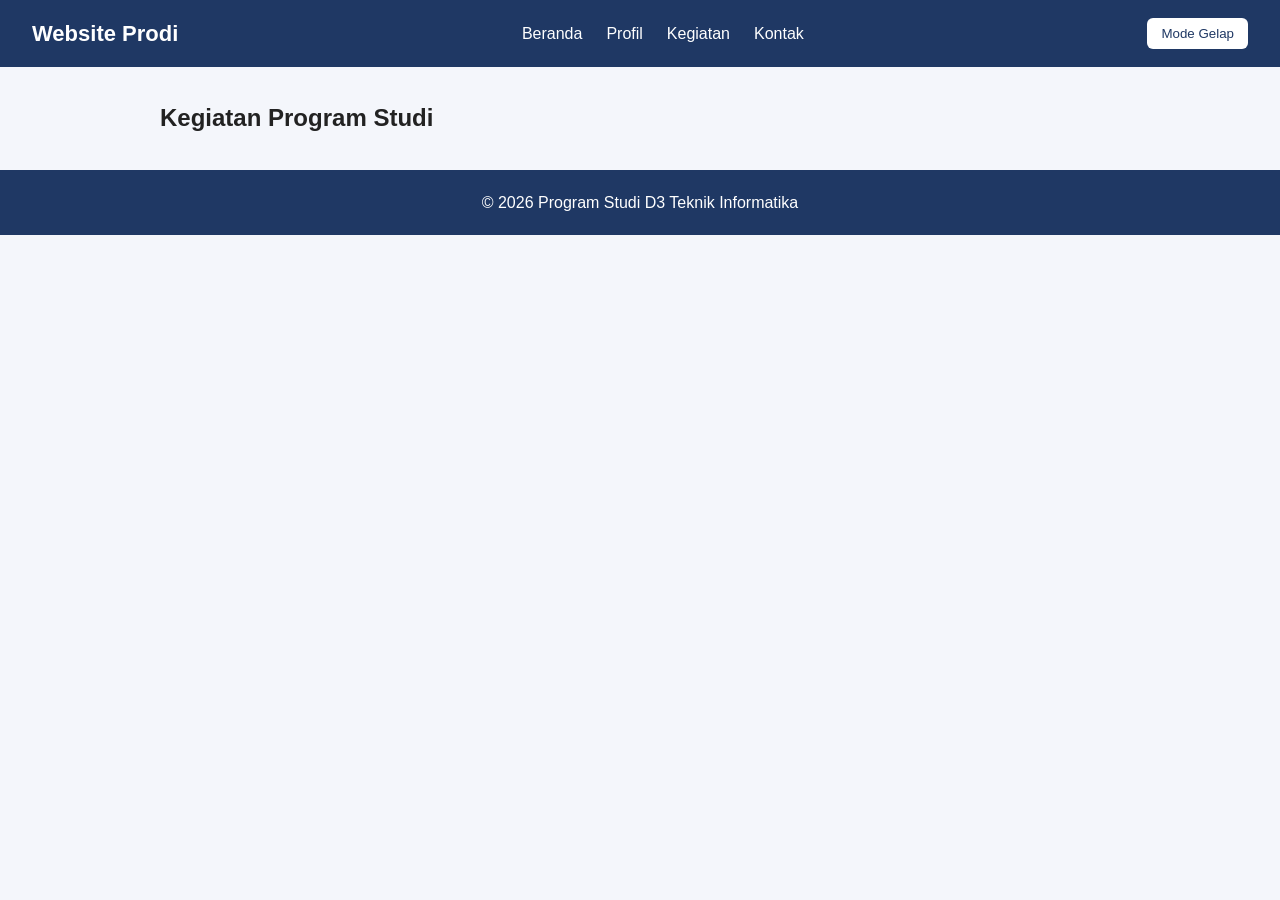
==== kegiatan.html @ ce4d3035 "Membuat kerangka project 4 halaman" ====
<!doctype html>
<html lang="id">
<head>
 <meta charset="UTF-8" />
 <meta name="viewport" content="width=device-width, initial-scale=1.0" />
 <title>Kegiatan | Website Prodi</title>
 <link rel="stylesheet" href="css/style.css" />
</head>
<body>
 <!-- Navbar -->
 <header class="navbar">
 <h1 class="logo">Website Prodi</h1>
 <nav>
 <ul class="menu">
 <li><a href="index.html">Beranda</a></li>
 <li><a href="profil.html">Profil</a></li>
 <li><a href="kegiatan.html">Kegiatan</a></li>
 <li><a href="kontak.html">Kontak</a></li>
 </ul>
 </nav>
 <button id="tombol-tema" type="button">Mode Gelap</button>
 </header>
 <!-- Konten utama -->
 <main>
 <h2>Kegiatan Program Studi</h2>
 <!-- Isi halaman dikerjakan oleh anggota yang bertugas -->
 </main>
 <!-- Footer -->
 <footer>
 <p>&copy; 2026 Program Studi D3 Teknik Informatika</p>
 </footer>
 <script src="js/script.js"></script>
</body>
</html>
---- css/style.css ----
* { margin: 0; padding: 0; box-sizing: border-box; }
body {
 font-family: Arial, sans-serif;
 color: #222;
 background-color: #f4f6fb;
 line-height: 1.6;
}
/* ===== BAGIAN UMUM (Ketua) ===== */
.navbar {
 display: flex;
 justify-content: space-between;
 align-items: center;
 flex-wrap: wrap;
 gap: 12px;
 padding: 16px 32px;
 background-color: #1f3864;
 color: white;
}
.logo { font-size: 22px; }
.menu { display: flex; gap: 24px; list-style: none; }
.menu a { color: white; text-decoration: none; }
.menu a:hover { text-decoration: underline; }
#tombol-tema {
 padding: 8px 14px;
 border: none;
 border-radius: 6px;
 background-color: white;
 color: #1f3864;
 cursor: pointer;
}
main { max-width: 1000px; margin: 0 auto; padding: 32px 20px; }
.grid-card {
 display: grid;
 grid-template-columns: repeat(auto-fit, minmax(240px, 1fr));
 gap: 20px;
}
.card {
 background-color: white;
 border: 1px solid #ccc;
 border-radius: 8px;
 padding: 20px;
}
.card img { width: 100%; border-radius: 6px; margin-bottom: 10px; }
footer {
 padding: 20px 32px;
 text-align: center;
 background-color: #1f3864;
 color: white;
}
/* Mode gelap (dipasang oleh JavaScript) */
body.gelap { background-color: #121826; color: #e8e8e8; }
body.gelap .card { background-color: #1c2538; border-color: #33415c; }
@media (max-width: 600px) {
 .navbar { flex-direction: column; }
 .menu { gap: 14px; }
}
/* ===== BAGIAN MAHASISWA 2 (Beranda) ===== */
/* ===== BAGIAN MAHASISWA 3 (Profil dan Kegiatan) ===== */
/* ===== BAGIAN MAHASISWA 4 (Kontak) ===== */
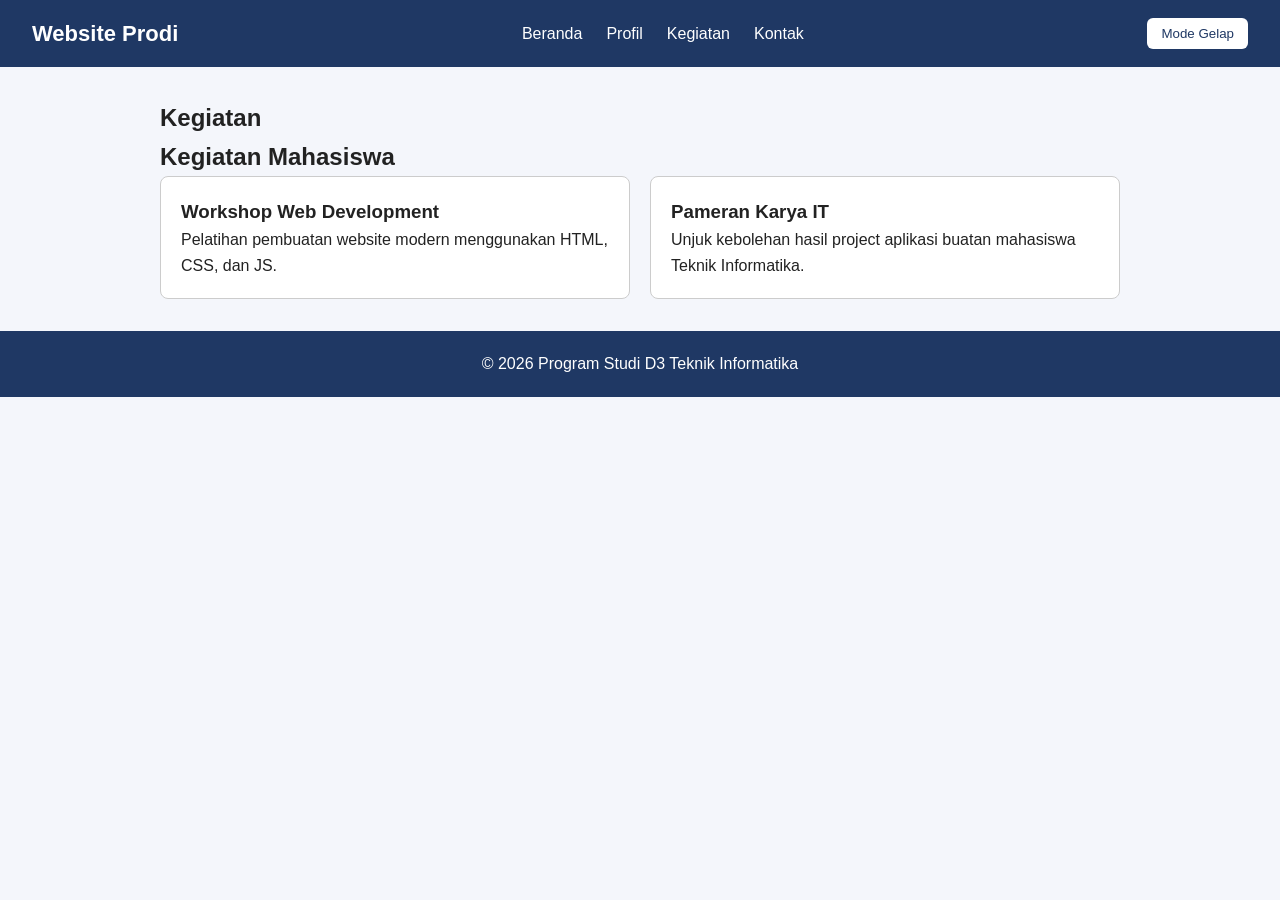
==== commit 7bfbc878: "Membuat stuktur HTML halaman profil dan kegiatan" ====
--- a/kegiatan.html
+++ b/kegiatan.html
@@ -1,34 +1,47 @@
-<!doctype html>
-<html lang="id">
-<head>
- <meta charset="UTF-8" />
- <meta name="viewport" content="width=device-width, initial-scale=1.0" />
- <title>Kegiatan | Website Prodi</title>
- <link rel="stylesheet" href="css/style.css" />
-</head>
-<body>
- <!-- Navbar -->
- <header class="navbar">
- <h1 class="logo">Website Prodi</h1>
- <nav>
- <ul class="menu">
- <li><a href="index.html">Beranda</a></li>
- <li><a href="profil.html">Profil</a></li>
- <li><a href="kegiatan.html">Kegiatan</a></li>
- <li><a href="kontak.html">Kontak</a></li>
- </ul>
- </nav>
- <button id="tombol-tema" type="button">Mode Gelap</button>
- </header>
- <!-- Konten utama -->
- <main>
- <h2>Kegiatan Program Studi</h2>
- <!-- Isi halaman dikerjakan oleh anggota yang bertugas -->
- </main>
- <!-- Footer -->
- <footer>
- <p>&copy; 2026 Program Studi D3 Teknik Informatika</p>
- </footer>
- <script src="js/script.js"></script>
-</body>
+<!doctype html> 
+<html lang="id"> 
+<head> 
+  <meta charset="UTF-8" /> 
+  <meta name="viewport" content="width=device-width, initial-scale=1.0" /> 
+  <title>Kegiatan | Website Prodi</title> 
+  <link rel="stylesheet" href="css/style.css" /> 
+</head> 
+<body> 
+  <!-- Navbar --> 
+  <header class="navbar"> 
+    <h1 class="logo">Website Prodi</h1> 
+    <nav> 
+      <ul class="menu"> 
+        <li><a href="index.html">Beranda</a></li> 
+        <li><a href="profil.html">Profil</a></li> 
+        <li><a href="kegiatan.html">Kegiatan</a></li> 
+        <li><a href="kontak.html">Kontak</a></li> 
+      </ul> 
+    </nav> 
+    <button id="tombol-tema" type="button">Mode Gelap</button> 
+  </header> 
+  
+  <!-- Konten utama --> 
+  <main> 
+    <h2>Kegiatan</h2> 
+   <h2>Kegiatan Mahasiswa</h2>
+  <div class="grid-card">
+    <div class="card">
+      <h3>Workshop Web Development</h3>
+      <p>Pelatihan pembuatan website modern menggunakan HTML, CSS, dan JS.</p>
+    </div>
+    <div class="card">
+      <h3>Pameran Karya IT</h3>
+      <p>Unjuk kebolehan hasil project aplikasi buatan mahasiswa Teknik Informatika.</p>
+    </div>
+  </div>
+  </main> 
+  
+  <!-- Footer --> 
+  <footer> 
+    <p>&copy; 2026 Program Studi D3 Teknik Informatika</p> 
+  </footer> 
+  
+  <script src="js/script.js"></script> 
+</body> 
 </html>
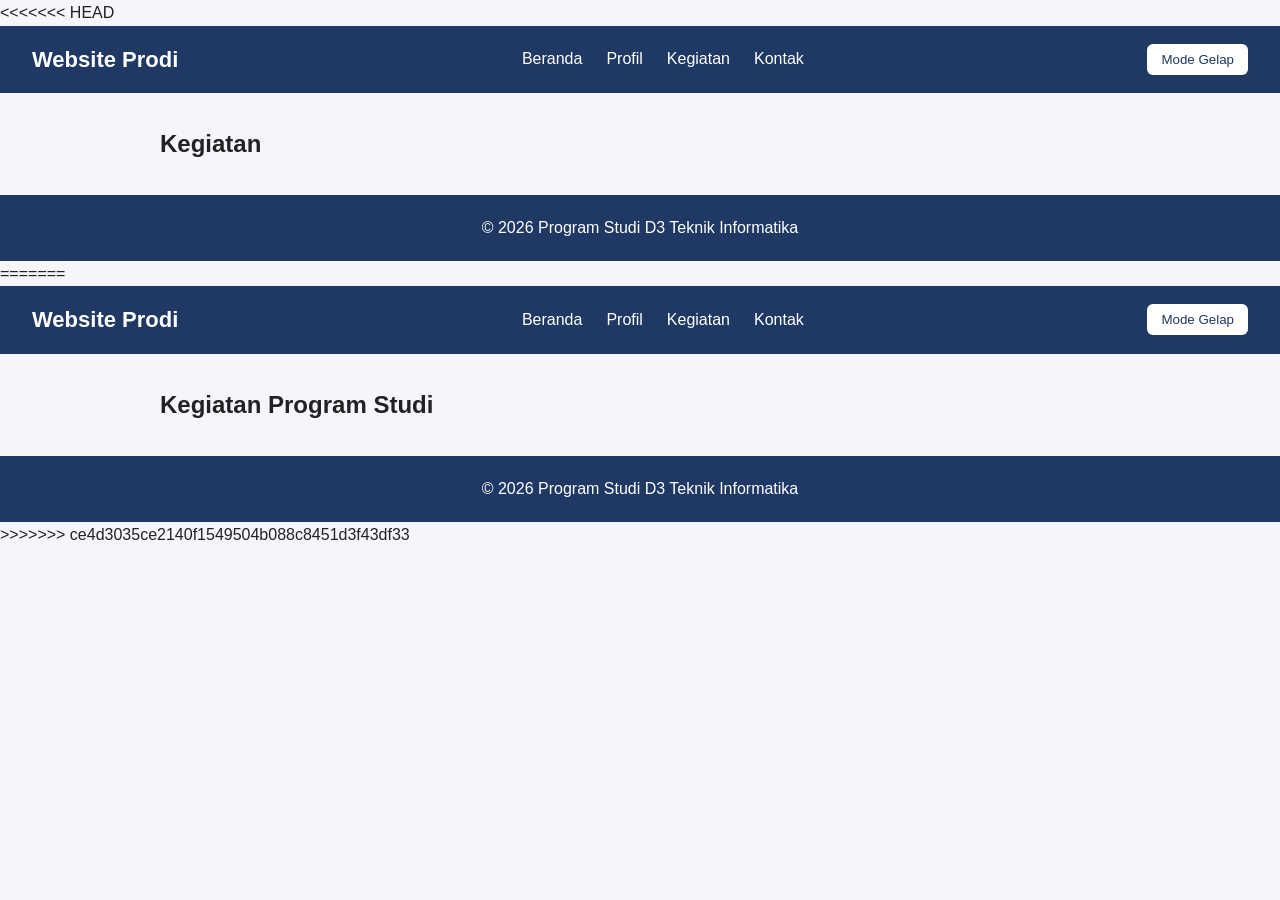
==== commit 110826a3: "Menambahkan halaman profil dan kegiatan" ====
--- a/kegiatan.html
+++ b/kegiatan.html
@@ -1,3 +1,4 @@
+<<<<<<< HEAD
 <!doctype html> 
 <html lang="id"> 
 <head> 
@@ -24,17 +25,7 @@
   <!-- Konten utama --> 
   <main> 
     <h2>Kegiatan</h2> 
-   <h2>Kegiatan Mahasiswa</h2>
-  <div class="grid-card">
-    <div class="card">
-      <h3>Workshop Web Development</h3>
-      <p>Pelatihan pembuatan website modern menggunakan HTML, CSS, dan JS.</p>
-    </div>
-    <div class="card">
-      <h3>Pameran Karya IT</h3>
-      <p>Unjuk kebolehan hasil project aplikasi buatan mahasiswa Teknik Informatika.</p>
-    </div>
-  </div>
+    <!-- Isi halaman dikerjakan oleh anggota yang bertugas --> 
   </main> 
   
   <!-- Footer --> 
@@ -44,4 +35,39 @@
   
   <script src="js/script.js"></script> 
 </body> 
+=======
+<!doctype html>
+<html lang="id">
+<head>
+ <meta charset="UTF-8" />
+ <meta name="viewport" content="width=device-width, initial-scale=1.0" />
+ <title>Kegiatan | Website Prodi</title>
+ <link rel="stylesheet" href="css/style.css" />
+</head>
+<body>
+ <!-- Navbar -->
+ <header class="navbar">
+ <h1 class="logo">Website Prodi</h1>
+ <nav>
+ <ul class="menu">
+ <li><a href="index.html">Beranda</a></li>
+ <li><a href="profil.html">Profil</a></li>
+ <li><a href="kegiatan.html">Kegiatan</a></li>
+ <li><a href="kontak.html">Kontak</a></li>
+ </ul>
+ </nav>
+ <button id="tombol-tema" type="button">Mode Gelap</button>
+ </header>
+ <!-- Konten utama -->
+ <main>
+ <h2>Kegiatan Program Studi</h2>
+ <!-- Isi halaman dikerjakan oleh anggota yang bertugas -->
+ </main>
+ <!-- Footer -->
+ <footer>
+ <p>&copy; 2026 Program Studi D3 Teknik Informatika</p>
+ </footer>
+ <script src="js/script.js"></script>
+</body>
+>>>>>>> ce4d3035ce2140f1549504b088c8451d3f43df33
 </html>
--- a/css/style.css
+++ b/css/style.css
@@ -56,4 +56,13 @@
 }
 /* ===== BAGIAN MAHASISWA 2 (Beranda) ===== */
 /* ===== BAGIAN MAHASISWA 3 (Profil dan Kegiatan) ===== */
+/* Bagian Profil & Kegiatan */
+main h3 {
+  margin-top: 16px;
+  color: #1f3864;
+}
+main ul {
+  margin-left: 20px;
+  margin-bottom: 16px;
+}
 /* ===== BAGIAN MAHASISWA 4 (Kontak) ===== */
--- a/css/style.css
+++ b/css/style.css
@@ -56,4 +56,13 @@
 }
 /* ===== BAGIAN MAHASISWA 2 (Beranda) ===== */
 /* ===== BAGIAN MAHASISWA 3 (Profil dan Kegiatan) ===== */
+/* Bagian Profil & Kegiatan */
+main h3 {
+  margin-top: 16px;
+  color: #1f3864;
+}
+main ul {
+  margin-left: 20px;
+  margin-bottom: 16px;
+}
 /* ===== BAGIAN MAHASISWA 4 (Kontak) ===== */
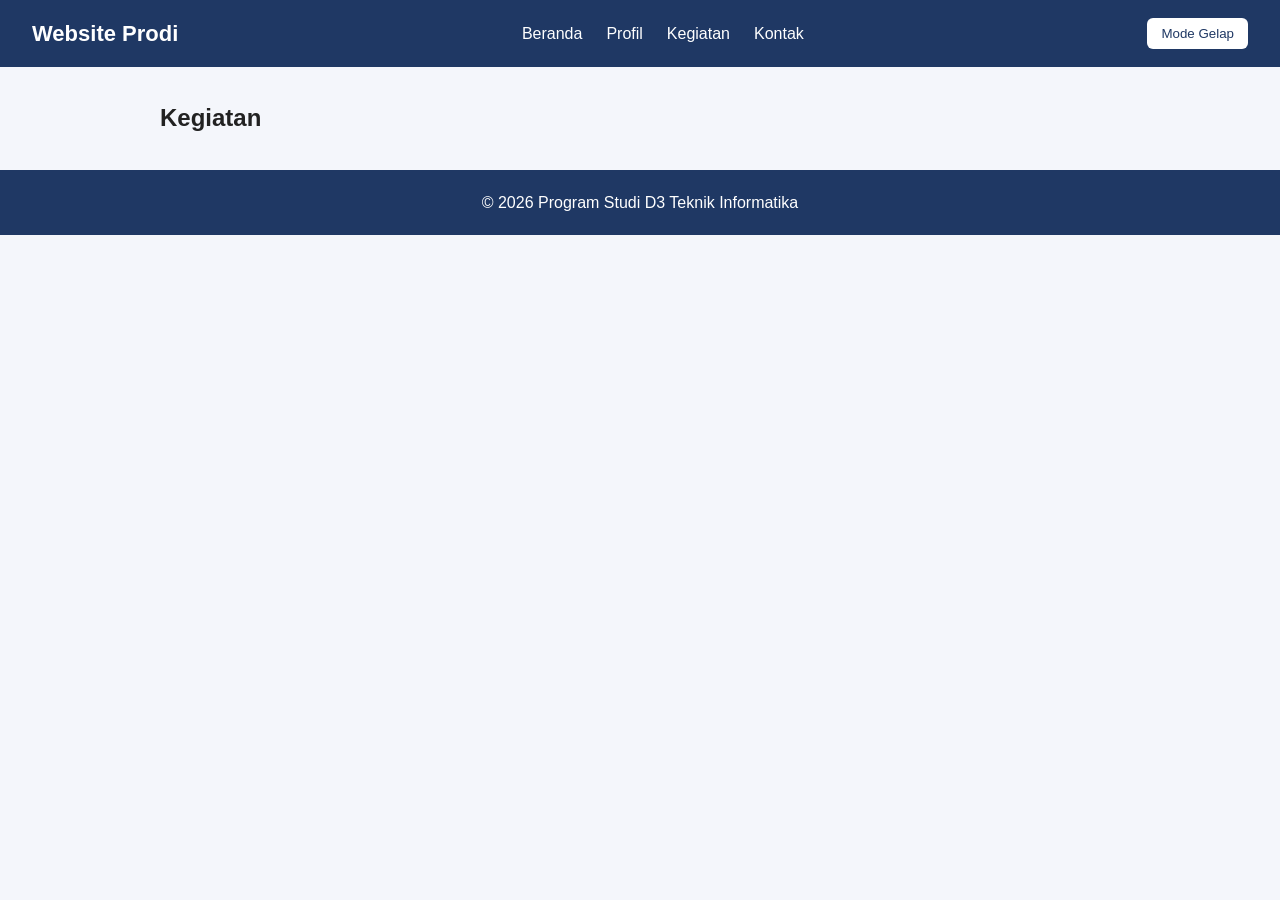
==== commit b3dc485a: "Memperbaiki index.html dan merapikan halaman profil serta kegiatan" ====
--- a/kegiatan.html
+++ b/kegiatan.html
@@ -1,4 +1,3 @@
-<<<<<<< HEAD
 <!doctype html> 
 <html lang="id"> 
 <head> 
@@ -35,39 +34,4 @@
   
   <script src="js/script.js"></script> 
 </body> 
-=======
-<!doctype html>
-<html lang="id">
-<head>
- <meta charset="UTF-8" />
- <meta name="viewport" content="width=device-width, initial-scale=1.0" />
- <title>Kegiatan | Website Prodi</title>
- <link rel="stylesheet" href="css/style.css" />
-</head>
-<body>
- <!-- Navbar -->
- <header class="navbar">
- <h1 class="logo">Website Prodi</h1>
- <nav>
- <ul class="menu">
- <li><a href="index.html">Beranda</a></li>
- <li><a href="profil.html">Profil</a></li>
- <li><a href="kegiatan.html">Kegiatan</a></li>
- <li><a href="kontak.html">Kontak</a></li>
- </ul>
- </nav>
- <button id="tombol-tema" type="button">Mode Gelap</button>
- </header>
- <!-- Konten utama -->
- <main>
- <h2>Kegiatan Program Studi</h2>
- <!-- Isi halaman dikerjakan oleh anggota yang bertugas -->
- </main>
- <!-- Footer -->
- <footer>
- <p>&copy; 2026 Program Studi D3 Teknik Informatika</p>
- </footer>
- <script src="js/script.js"></script>
-</body>
->>>>>>> ce4d3035ce2140f1549504b088c8451d3f43df33
 </html>
